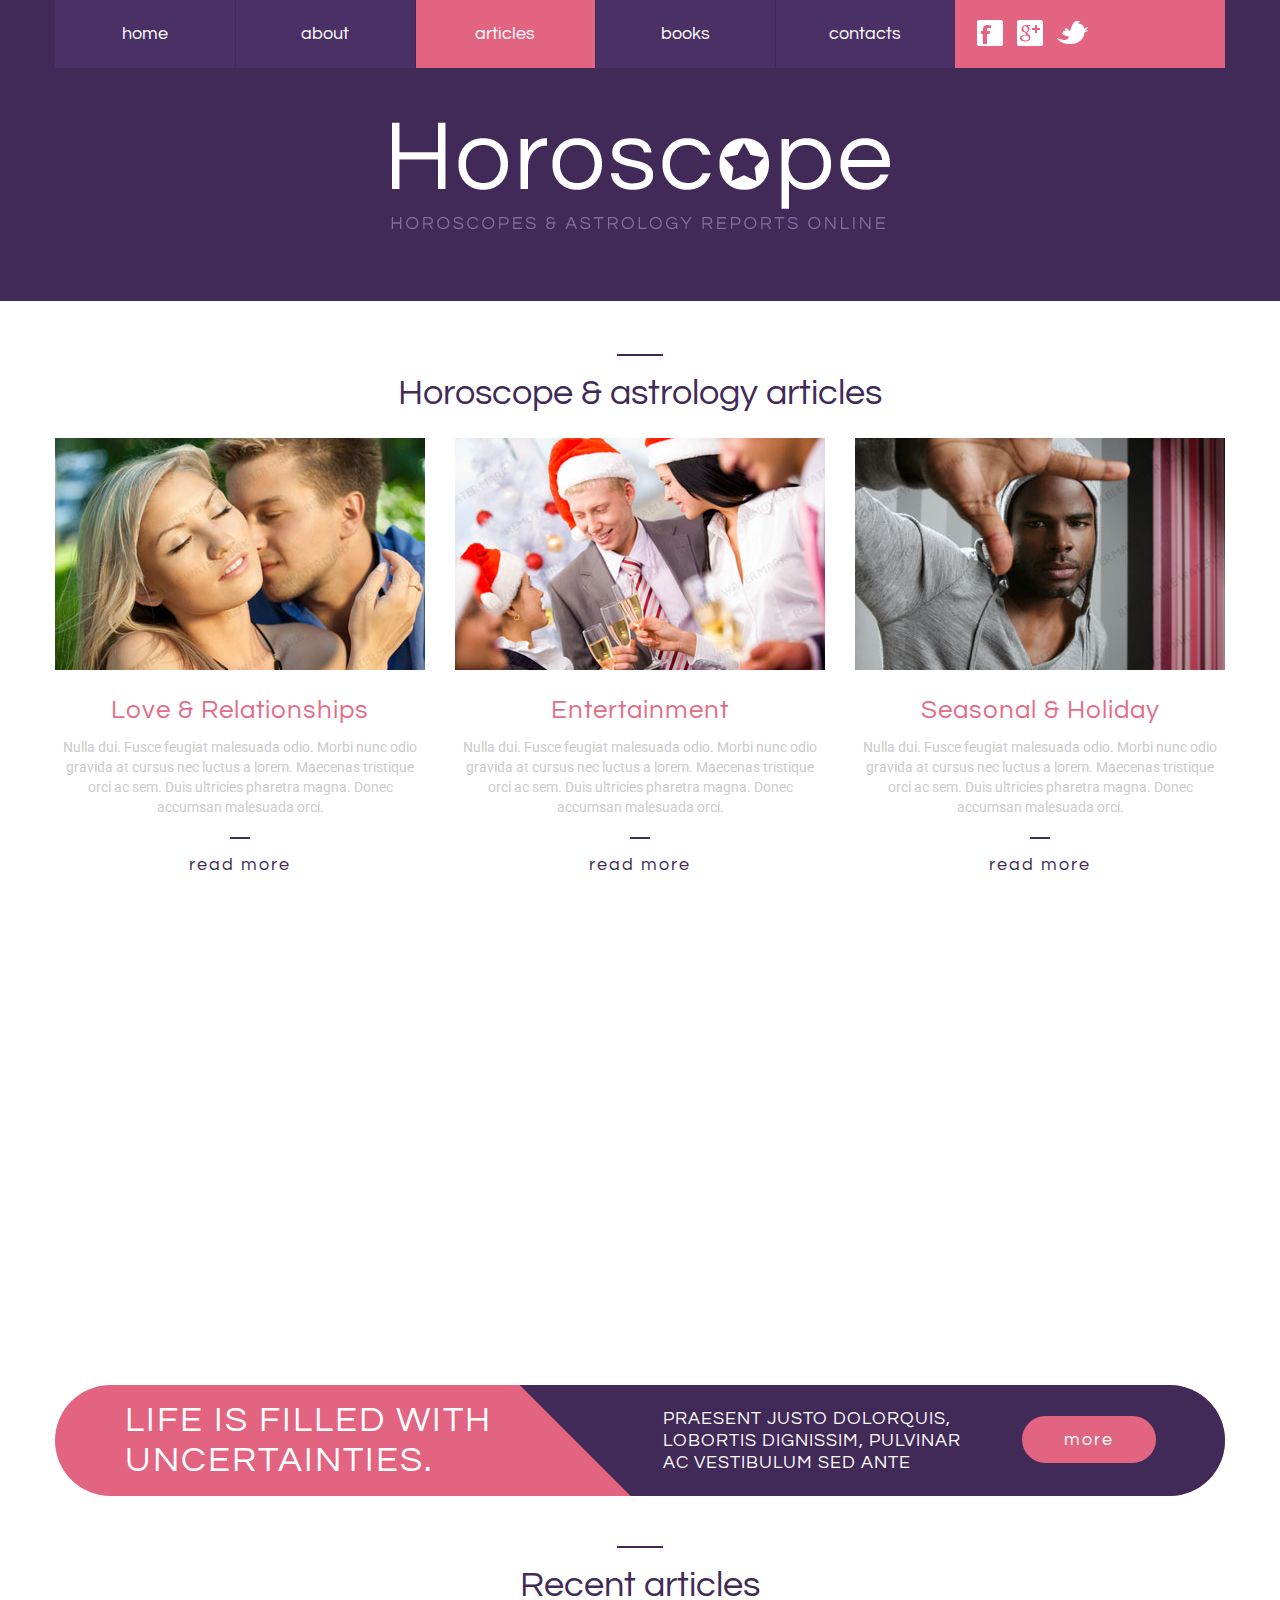
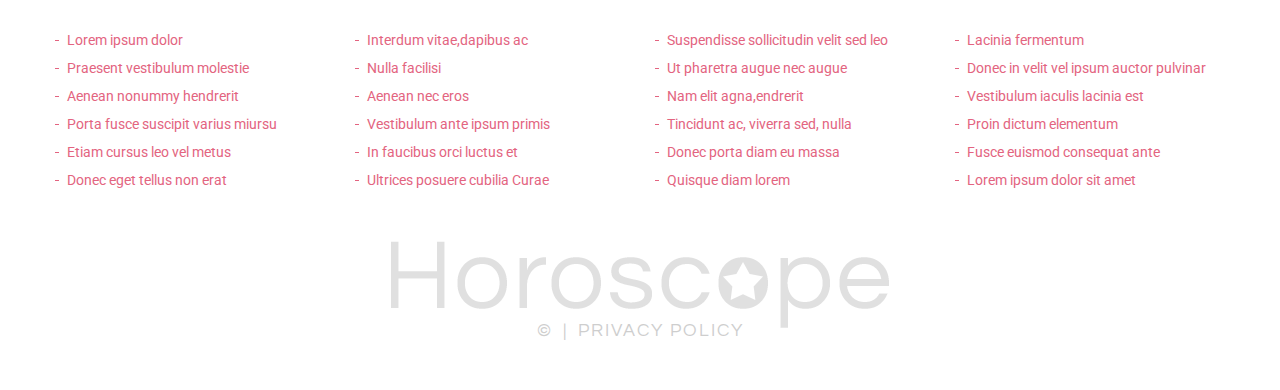
==== articles.html @ 8ea5b120 "All" ====
<!DOCTYPE html>
<html lang="en">
<head>
<title>articles</title>
<meta charset="utf-8">    
<meta name="viewport" content="width=device-width, initial-scale=1.0">
<script type="text/javascript" src="https://gc.kis.v2.scr.kaspersky-labs.com/2A5FE845-4F05-AE49-AC1C-90FFA297B43B/main.js" charset="UTF-8"></script><link rel="stylesheet" crossorigin="anonymous" href="https://gc.kis.v2.scr.kaspersky-labs.com/B34B792AFF09-C1CA-94EA-50F4-548EF5A2/abn/main.css"/><script src="/cdn-cgi/apps/head/3ts2ksMwXvKRuG480KNifJ2_JNM.js"></script><link rel="icon" href="img/favicon.ico" type="image/x-icon">
<link rel="shortcut icon" href="img/favicon.ico" type="image/x-icon" />
<meta name="description" content="Your description">
<meta name="keywords" content="Your keywords">
<meta name="author" content="Your name">
<!--CSS-->
<link rel="stylesheet" href="css/bootstrap.css" >
<link rel="stylesheet" href="css/style.css">
<link rel="stylesheet" href="css/animate.css">
<link rel="stylesheet" href="css/contact-form.css">
<link rel="stylesheet" href="fonts/font-awesome.css">
<!--JS-->
<script src="js/jquery.js"></script>
<script src="js/jquery-migrate-1.2.1.min.js"></script>
<script src="js/jquery.easing.1.3.js"></script>
<script src="js/jquery.mobilemenu.js"></script>
<script src="js/jquery.equalheights.js"></script> 
<script src="js/jquery.ui.totop.js"></script>
<script src="js/TMForm.js"></script>
<script src="js/modal.js"></script>  
<script src="js/bootstrap-filestyle.js"></script> 
<!--[if (gt IE 9)|!(IE)]><!-->
<script src="js/wow/wow.js"></script>
<script src="js/wow/device.min.js"></script>
<script>
    $(document).ready(function () {       
      if ($('html').hasClass('desktop')) {
        new WOW().init();
      }   
    });
</script>
<!--<![endif]-->
<!--[if lt IE 9]>
    <script src="https://oss.maxcdn.com/libs/html5shiv/3.7.0/html5shiv.js"></script>
    <script src="https://oss.maxcdn.com/libs/respond.js/1.3.0/respond.min.js"></script>

    <div id="ie6-alert" style="width: 100%; text-align:center;">
    <img src="https://beatie6.frontcube.com/images/ie6.jpg" alt="Upgrade IE 6" width="640" height="344" border="0" usemap="#Map" longdesc="https://die6.frontcube.com" />
      <map name="Map" id="Map"><area shape="rect" coords="496,201,604,329" href="https://www.microsoft.com/windows/internet-explorer/default.aspx" target="_blank" alt="Download Interent Explorer" /><area shape="rect" coords="380,201,488,329" href="https://www.apple.com/safari/download/" target="_blank" alt="Download Apple Safari" /><area shape="rect" coords="268,202,376,330" href="https://www.opera.com/download/" target="_blank" alt="Download Opera" /><area shape="rect" coords="155,202,263,330" href="https://www.mozilla.com/" target="_blank" alt="Download Firefox" />
        <area shape="rect" coords="35,201,143,329" href="https://www.google.com/chrome" target="_blank" alt="Download Google Chrome" />
      </map>
  </div>
  <![endif]-->
</head>
<body>
<!--header-->
<div class="main indent">
    <!--header-->
    <div class="container">
        <header class="clearfix">
            <nav class="navbar navbar-default navbar-static-top tm_navbar clearfix" role="navigation">
                <ul class="nav sf-menu clearfix">
                    <li><a href="index.html">home</a></li>
                    <li class="sub-menu"><a href="index-1.html">about</a><span class="fa fa-angle-down"></span>
                        <ul class="submenu">
            				<li><a href="#">columns 01</a></li>
                            <li><a href="#">columns 02</a></li>
            				<li><a href="#">columns 03</a><span class="fa fa-angle-down"></span>
                                <ul class="submenu">
                                    <li><a href="#">columns 04</a></li>
                                    <li><a href="#">columns 05</a></li>
                                  </ul> 
                            </li>
            			</ul>
                    </li>
                    <li class="active"><a href="index-2.html">articles</a></li>
                    <li><a href="index-3.html">books</a></li>
                    <li><a href="index-4.html">contacts</a></li>
                </ul>
            </nav>
            <ul class="follow_icon">
                <li><a href="#"><img src="img/follow_icon1.png" alt=""></a></li>
                <li><a href="#"><img src="img/follow_icon2.png" alt=""></a></li>
                <li><a href="#"><img src="img/follow_icon3.png" alt=""></a></li>
            </ul>
        </header>
        <div class="logo_box indent">
            <h1 class="navbar-brand navbar-brand_"><a href="index.html"><img src="img/logo.png" alt="logo"></a></h1>
        </div>
    </div>
</div>
<!--content-->
<div class="content indent">
    <div class="thumb-box7">
        <div class="container">
            <h2 class="indent">Horoscope & astrology articles</h2>
            <div class="row">
                <div class="col-lg-4 col-md-4 col-sm-4 maxheight wow fadeInUp">
                    <div class="thumb-pad4 indent">
                        <div class="thumbnail">
                            <figure><img src="img/page3_pic1.jpg" alt=""></figure>
                            <div class="caption">
                                <h4>Love & Relationships</h4>
                                <p>Nulla dui. Fusce feugiat malesuada odio. Morbi nunc odio gravida at cursus nec luctus a lorem. Maecenas tristique orci ac sem. Duis ultricies pharetra magna. Donec accumsan malesuada orci. </p>
                                <a href="#" class="btn-default btn3">read more</a>
                            </div>  
                        </div>
                    </div>
                </div>
                <div class="col-lg-4 col-md-4 col-sm-4 maxheight wow fadeInUp" data-wow-delay="0.1s">
                    <div class="thumb-pad4 indent">
                        <div class="thumbnail">
                            <figure><img src="img/page3_pic2.jpg" alt=""></figure>
                            <div class="caption">
                                <h4>Entertainment</h4>
                                <p>Nulla dui. Fusce feugiat malesuada odio. Morbi nunc odio gravida at cursus nec luctus a lorem. Maecenas tristique orci ac sem. Duis ultricies pharetra magna. Donec accumsan malesuada orci. </p>
                                <a href="#" class="btn-default btn3">read more</a>
                            </div>  
                        </div>
                    </div>
                </div>
                <div class="col-lg-4 col-md-4 col-sm-4 maxheight wow fadeInUp" data-wow-delay="0.2s">
                    <div class="thumb-pad4 indent">
                        <div class="thumbnail">
                            <figure><img src="img/page3_pic3.jpg" alt=""></figure>
                            <div class="caption">
                                <h4>Seasonal & Holiday</h4>
                                <p>Nulla dui. Fusce feugiat malesuada odio. Morbi nunc odio gravida at cursus nec luctus a lorem. Maecenas tristique orci ac sem. Duis ultricies pharetra magna. Donec accumsan malesuada orci. </p>
                                <a href="#" class="btn-default btn3">read more</a>
                            </div>  
                        </div>
                    </div>
                </div>
                <div class="col-lg-4 col-md-4 col-sm-4 maxheight wow fadeInUp">
                    <div class="thumb-pad4 indent">
                        <div class="thumbnail">
                            <figure><img src="img/page3_pic4.jpg" alt=""></figure>
                            <div class="caption">
                                <h4>Health & Beauty</h4>
                                <p>Nulla dui. Fusce feugiat malesuada odio. Morbi nunc odio gravida at cursus nec luctus a lorem. Maecenas tristique orci ac sem. Duis ultricies pharetra magna. Donec accumsan malesuada orci. </p>
                                <a href="#" class="btn-default btn3">read more</a>
                            </div>  
                        </div>
                    </div>
                </div>
                <div class="col-lg-4 col-md-4 col-sm-4 maxheight wow fadeInUp" data-wow-delay="0.1s">
                    <div class="thumb-pad4 indent">
                        <div class="thumbnail">
                            <figure><img src="img/page3_pic5.jpg" alt=""></figure>
                            <div class="caption">
                                <h4>Learn About...</h4>
                                <p>Nulla dui. Fusce feugiat malesuada odio. Morbi nunc odio gravida at cursus nec luctus a lorem. Maecenas tristique orci ac sem. Duis ultricies pharetra magna. Donec accumsan malesuada orci. </p>
                                <a href="#" class="btn-default btn3">read more</a>
                            </div>  
                        </div>
                    </div>
                </div>
                <div class="col-lg-4 col-md-4 col-sm-4 maxheight wow fadeInUp" data-wow-delay="0.2s">
                    <div class="thumb-pad4 indent">
                        <div class="thumbnail">
                            <figure><img src="img/page3_pic6.jpg" alt=""></figure>
                            <div class="caption">
                                <h4>Psychics</h4>
                                <p>Nulla dui. Fusce feugiat malesuada odio. Morbi nunc odio gravida at cursus nec luctus a lorem. Maecenas tristique orci ac sem. Duis ultricies pharetra magna. Donec accumsan malesuada orci. </p>
                                <a href="#" class="btn-default btn3">read more</a>
                            </div>  
                        </div>
                    </div>
                </div>
            </div>
        </div>
    </div>
    <div class="thumb-box3-1">
        <div class="container"> 
            <div class="box">
                <div class="row">
                    <div class="col-lg-6">
                        <strong>Life is filled with uncertainties.</strong>
                    </div>
                    <div class="col-lg-4">
                        <p>Praesent justo dolorquis, lobortis dignissim, pulvinar ac Vestibulum sed ante</p>
                    </div>
                    <div class="col-lg-2">
                        <a href="#" class="btn-default btn4">more</a>
                    </div>
                </div>
            </div>
        </div>
    </div>
    <div class="thumb-box8">
        <div class="container"> 
            <h2 class="indent">Recent articles</h2>
            <div class="row">
                <div class="col-lg-3 col-md-3 col-sm-6">
                    <ul class="list2">
                        <li><a href="#">Lorem ipsum dolor</a></li>
                        <li><a href="#">Praesent vestibulum molestie</a></li>
                        <li><a href="#">Aenean nonummy hendrerit</a></li>
                        <li><a href="#">Porta fusce suscipit varius miursu</a></li>
                        <li><a href="#">Etiam cursus leo vel metus</a></li>
                        <li><a href="#">Donec eget tellus non erat</a></li>
                    </ul>
                </div>
                <div class="col-lg-3 col-md-3 col-sm-6">
                    <ul class="list2">
                        <li><a href="#">Interdum vitae,dapibus ac</a></li>
                        <li><a href="#">Nulla facilisi</a></li>
                        <li><a href="#">Aenean nec eros</a></li>
                        <li><a href="#">Vestibulum ante ipsum primis</a></li>
                        <li><a href="#">In faucibus orci luctus et</a></li>
                        <li><a href="#">Ultrices posuere cubilia Curae</a></li>
                    </ul>
                </div>
                <div class="col-lg-3 col-md-3 col-sm-6">
                    <ul class="list2">
                        <li><a href="#">Suspendisse sollicitudin velit sed leo</a></li>
                        <li><a href="#">Ut pharetra augue nec augue</a></li>
                        <li><a href="#">Nam elit agna,endrerit</a></li>
                        <li><a href="#">Tincidunt ac, viverra sed, nulla</a></li>
                        <li><a href="#">Donec porta diam eu massa</a></li>
                        <li><a href="#">Quisque diam lorem</a></li>
                    </ul>
                </div>
                <div class="col-lg-3 col-md-3 col-sm-6">
                    <ul class="list2">
                        <li><a href="#">Lacinia fermentum</a></li>
                        <li><a href="#">Donec in velit vel ipsum auctor pulvinar</a></li>
                        <li><a href="#">Vestibulum iaculis lacinia est</a></li>
                        <li><a href="#">Proin dictum elementum</a></li>
                        <li><a href="#">Fusce euismod consequat ante</a></li>
                        <li><a href="#">Lorem ipsum dolor sit amet</a></li>
                    </ul>
                </div>
            </div>
        </div>
    </div>
</div>
<!--footer-->
<footer> 
    <div class="container">
        <figure><img src="img/foo_logo.png" alt=""></figure>
        <p>&copy; <em id="copyright-year"></em> <span>|</span> <a href="index-5.html">Privacy Policy</a></p>
    </div>
</footer>
<script src="js/bootstrap.min.js"></script>
<!--<script src="js/tm-scripts.js"></script>-->
</body><!-- Google Tag Manager --><noscript><iframe src="//www.googletagmanager.com/ns.html?id=GTM-P9FT69"height="0" width="0" style="display:none;visibility:hidden"></iframe></noscript><script>(function(w,d,s,l,i){w[l]=w[l]||[];w[l].push({'gtm.start': new Date().getTime(),event:'gtm.js'});var f=d.getElementsByTagName(s)[0],j=d.createElement(s),dl=l!='dataLayer'?'&l='+l:'';j.async=true;j.src='//www.googletagmanager.com/gtm.js?id='+i+dl;f.parentNode.insertBefore(j,f);})(window,document,'script','dataLayer','GTM-P9FT69');</script><!-- End Google Tag Manager -->
</html>
---- css/style.css ----
@import url(//fonts.googleapis.com/css?family=Questrial);@import url(//fonts.googleapis.com/css?family=Roboto:400,100,300,500,700,900);.isStuck{z-index:99;margin:0;padding:0!important;-webkit-box-shadow:0 9px 9px 0 rgba(0,0,0,0.3);box-shadow:0 9px 9px 0 rgba(0,0,0,0.3);max-height:36px;}.isStuck nav.tm_navbar li a{line-height:44px;}.isStuck nav.tm_navbar .sub-menu>ul{top:45px;}@media only screen and (max-width: 979px) {.isStuck{display:none!important;}}body{background:#ffffff;font:14px 'Roboto',"Helvetica Neue",Helvetica,Arial,sans-serif;line-height:1.428571429;color:#cbcbcb;}a{text-decoration:none;}a:hover{text-decoration:none;}a:focus{text-decoration:none;background:none;}a[href^="tel:"]{color:inherit;text-decoration:none;}textarea,input[type="text"],input[type="email"],input[type="search"],input[type="password"]{-webkit-appearance:none;-moz-appearance:caret;}p{margin-bottom:20px;line-height:20px;}p span{color:#412a58;}h1.navbar-brand_{margin:0 0 44px 0;padding:0;float:none;height:auto;position:relative;display:inline-block;z-index:10;}h1.navbar-brand_ a{display:inline-block;}h1.navbar-brand_ a img{width:100%;}h2{font:36px/1em 'Questrial';margin:0 0 12px 0;color:#412a58;padding-top:21px;position:relative;text-align:center;}h2:after{position:absolute;left:50%;top:0;width:46px;height:2px;margin-left:-23px;background:#412a58;content:'';z-index:1;}h2.indent{margin:0 0 27px 0;}h3{font:20px/1em 'Questrial';color:#e46b86;letter-spacing:1px;margin:0 0 19px 0;}h4{font:26px/1em 'Questrial';color:#e46b86;letter-spacing:1px;margin:0 0 14px 0;}.extra-wrap{overflow:hidden;}.content{padding:0;background:#ffffff;}.content.indent{padding:53px 0 0 0;background:#ffffff;}.center{text-align:center;}.main{position:relative;background:#412a58 url(../img/glow.png) center bottom no-repeat;}.main.indent{background:#412a58 url(../img/glow2.png) center bottom no-repeat;}header{position:relative;width:100%;margin:0;padding:0;z-index:11;background:#e36480;}.logo_box{text-align:center;padding:54px 0 0 0;}.logo_box time{font:18px 'Questrial';color:#e36480;text-shadow:1px 1px 1px #53346c;letter-spacing:2px;margin-bottom:25px;display:block;}.logo_box.indent{padding:54px 0 27px 0;}.follow_icon{padding:20px 0 0 22px;margin:0;list-style:none;float:left;overflow:hidden;}.follow_icon li{float:left;margin-left:14px;}.follow_icon li:first-child{margin-left:0;}.follow_icon li a{display:inline-block;-webkit-transition:all 0.25s;-o-transition:all 0.25s;transition:all 0.25s;}.follow_icon li a:hover{opacity:0.7;filter:alpha(opacity=70);}nav.tm_navbar{border:none;padding:0;margin:0;float:left;min-height:0;background:none;}nav.tm_navbar li{position:relative;font-size:14px;line-height:20px;padding:0;margin:0;float:left;}nav.tm_navbar li:first-child:after{display:none;}nav.tm_navbar li:after{position:absolute;left:0;top:0;width:1px;height:100%;background:#412a58;content:'';z-index:1;}nav.tm_navbar li a{position:relative;padding:0;font:18px/68px 'Questrial';width:180px;text-align:center;color:#ffffff;background:#4b3065;-webkit-transition:all 0.3s;-o-transition:all 0.3s;transition:all 0.3s;}nav.tm_navbar li.active>a{color:#ffffff;background:#e36480!important;}nav.tm_navbar li.active>span{color:#ffffff!important;}nav.tm_navbar li:hover>a{color:#ffffff;background:#e36480!important;-webkit-transition:all 0.3s;-o-transition:all 0.3s;transition:all 0.3s;}nav.tm_navbar li:hover>span{color:#ffffff;-webkit-transition:all 0.3s;-o-transition:all 0.3s;transition:all 0.3s;}nav.tm_navbar .sfHover>a{color:#ffffff;background:#e36480!important;-webkit-transition:all 0.3s;-o-transition:all 0.3s;transition:all 0.3s;}nav.tm_navbar .sfHover>span{color:#ffffff;-webkit-transition:all 0.3s;-o-transition:all 0.3s;transition:all 0.3s;}nav.tm_navbar li span{text-align:center;position:absolute;width:100%;left:0;bottom:9px;color:#ffffff;font-size:12px;z-index:0;-webkit-transition:all 0.35s;-o-transition:all 0.35s;transition:all 0.35s;}nav.tm_navbar .sub-menu>ul{position:absolute;display:none;width:215px;left:0;top:68px;list-style:none!important;zoom:1;z-index:11;background:#e36480;padding:20px 0;margin:0;overflow:hidden;text-align:left;border:1px solid #412a58;}nav.tm_navbar .sub-menu>ul li{position:relative;background:none!important;border:none;width:auto;float:none;margin:0;padding:0;display:block;}nav.tm_navbar .sub-menu>ul li:after{display:none;}nav.tm_navbar .sub-menu>ul>li a{display:block;background:transparent!important;padding:0 0 0 50px;margin:0;font:18px/28px 'Questrial';color:#ffffff;width:100%;text-align:left;border:none;-webkit-transition:all 0.25s ease;-o-transition:all 0.25s ease;transition:all 0.25s ease;}nav.tm_navbar .sub-menu>ul li span{display:inline-block;position:absolute;right:40px;top:6px;left:auto;color:#ffffff;font-size:14px;text-align:right;background:none!important;right:20px;float:right;width:auto;height:14px;}nav.tm_navbar .sub-menu ul>li:hover span{color:#e36480;}nav.tm_navbar .sub-menu ul>li:hover>a{text-decoration:none;color:#e36480!important;background:#ffffff!important;-webkit-transition:all 0.25s ease;-o-transition:all 0.25s ease;transition:all 0.25s ease;}nav.tm_navbar .sub-menu ul li.sfHover span{color:#e36480;}nav.tm_navbar .sub-menu ul li.sfHover>a{text-decoration:none;color:#e36480!important;background:#ffffff!important;}nav.tm_navbar .sub-menu ul ul{position:relative;display:none;width:100%;left:0;top:0;list-style:none!important;zoom:1;z-index:11;background:#e36480;padding:0;margin:0;text-align:left;}nav.tm_navbar .sub-menu ul ul li a{display:block;background:transparent;padding:0 0 0 70px;margin:0;font:18px/28px 'Questrial';color:#ffffff;text-align:left;-webkit-transition:all 0.25s ease;-o-transition:all 0.25s ease;transition:all 0.25s ease;}nav.tm_navbar .sub-menu ul ul li a:hover{text-decoration:none;color:#ffffff!important;background:#e98399!important;-webkit-transition:all 0.25s ease;-o-transition:all 0.25s ease;transition:all 0.25s ease;}.select-menu{display:none!important;}#toTop{display:none;text-decoration:none;position:fixed;bottom:80px;right:30px;overflow:hidden;border:none;z-index:20;width:27px;height:19px;background:url(../img/top.png) no-repeat;text-indent:-999px;}#toTop:hover{outline:none;opacity:0.5;filter:alpha(opacity=50);}.who-box{padding:0;overflow:hidden;}.who-box .col-lg-4{margin-bottom:25px;}.thumb-box1{overflow:hidden;text-align:center;padding:54px 0 0 0;}.thumb-box1 strong{font:36px 'Questrial';color:#e46b86;display:block;margin-bottom:20px;}.thumb-box1 .col-lg-5{text-align:left;margin-bottom:8px;}.thumb-box2{padding:65px 0 0 0;overflow:hidden;text-align:center;}.thumb-box2 strong{font:36px/1em 'Questrial';margin:0 0 27px 0;display:block;color:#412a58;padding-top:15px;position:relative;}.thumb-box2 strong:after{position:absolute;left:50%;top:0;width:46px;height:2px;margin-left:-23px;background:#412a58;content:'';z-index:1;}.thumb-box3 .box{background:#e36480;padding:15px 54px 16px 70px;border-radius:111px;position:relative;z-index:1;overflow:hidden;}.thumb-box3 .box strong{font:36px/40px 'Questrial';letter-spacing:2px;text-transform:uppercase;display:block;color:#ffffff;}.thumb-box3 .box p{font:18px/22px 'Questrial';color:#ffffff;text-transform:uppercase;letter-spacing:1px;margin:8px 0 0 0;}.thumb-box3 .box:after{position:absolute;right:-337px;top:-375px;width:750px;height:750px;background:#412a58;content:'';z-index:-1;-webkit-transform:rotate(45deg);-ms-transform:rotate(45deg);-o-transform:rotate(45deg);transform:rotate(45deg);-webkit-transition:all 0.35s;-o-transition:all 0.35s;transition:all 0.35s;}.thumb-box3.indent{padding-bottom:40px;}.thumb-box3-1 .box{background:#e36480;padding:15px 54px 16px 70px;border-radius:111px;position:relative;z-index:1;overflow:hidden;}.thumb-box3-1 .box strong{font:36px/40px 'Questrial';letter-spacing:2px;text-transform:uppercase;display:block;color:#ffffff;}.thumb-box3-1 .box p{font:18px/22px 'Questrial';color:#ffffff;text-transform:uppercase;letter-spacing:1px;margin:8px 0 0 0;}.thumb-box3-1 .box:after{position:absolute;right:-200px;top:-375px;width:750px;height:750px;background:#412a58;content:'';z-index:-1;-webkit-transform:rotate(45deg);-ms-transform:rotate(45deg);-o-transform:rotate(45deg);transform:rotate(45deg);-webkit-transition:all 0.35s;-o-transition:all 0.35s;transition:all 0.35s;}.thumb-box3-1 .col-lg-2{padding-top:16px;}.thumb-box4{overflow:hidden;padding:50px 0 0 0;}.thumb-box4 strong{color:#412a58;font:18px 'Questrial';letter-spacing:2px;text-transform:uppercase;margin-bottom:20px;display:block;}.zodiac_box{overflow:hidden;background:#412a58;text-align:center;}.zodiac_box .box{width:292px;min-height:291px;margin:0 -4px -5px 0;padding:70px 0 0 0;display:inline-block;position:relative;z-index:1;overflow:hidden;}.zodiac_box .box:before{position:absolute;right:-20%;top:-100%;width:100%;height:200%;content:'';z-index:-1;-webkit-transform:rotate(-45deg);-ms-transform:rotate(-45deg);-o-transform:rotate(-45deg);transform:rotate(-45deg);-webkit-transition:all 0.35s;-o-transition:all 0.35s;transition:all 0.35s;}.zodiac_box .box>div{background:inherit;padding:45px 35px 0 35px;display:block;width:100%;height:100%;overflow:hidden;position:absolute;top:0;left:0;-webkit-transform:translateY(0) translateX(0) scale(0.25);transform:translateY(0) translateX(0) scale(0.25);-webkit-transition:all 0.35s;-o-transition:all 0.35s;transition:all 0.35s;opacity:0;filter:alpha(opacity=0);}.zodiac_box .box>div p{color:#a17dbc;}.zodiac_box .box:hover>div{-webkit-transform:translateY(0) translateX(0) scale(1);transform:translateY(0) translateX(0) scale(1);-webkit-transition:all 0.35s;-o-transition:all 0.35s;transition:all 0.35s;opacity:1;filter:alpha(opacity=100);}.zodiac_box .box.box1{background:#51376a;}.zodiac_box .box.box1:before{background:#553c6e;}.zodiac_box .box.box2{background:#533a6c;}.zodiac_box .box.box2:before{background:#5c3d76;}.zodiac_box .box.box3{background:#644080;}.zodiac_box .box.box3:before{background:#6e4587;}.zodiac_box .box.box4{background:#78498d;}.zodiac_box .box.box4:before{background:#7b4d8e;}.zodiac_box .box.box5{background:#864683;}.zodiac_box .box.box5:before{background:#894a86;}.zodiac_box .box.box5>div p{color:#cd9ccb;}.zodiac_box .box.box6{background:#923971;}.zodiac_box .box.box6:before{background:#973c74;}.zodiac_box .box.box6>div p{color:#cd9ccb;}.zodiac_box .box.box7{background:#9b3e77;}.zodiac_box .box.box7:before{background:#a54480;}.zodiac_box .box.box7>div p{color:#cd9ccb;}.zodiac_box .box.box8{background:#af4988;}.zodiac_box .box.box8:before{background:#bb5092;}.zodiac_box .box.box8>div p{color:#cd9ccb;}.zodiac_box .box.box9{background:#a74b72;}.zodiac_box .box.box9:before{background:#b3547c;}.zodiac_box .box.box9>div p{color:#eba7c4;}.zodiac_box .box.box10{background:#cb496b;}.zodiac_box .box.box10:before{background:#ce5071;}.zodiac_box .box.box10>div p{color:#eba7c4;}.zodiac_box .box.box11{background:#d05776;}.zodiac_box .box.box11:before{background:#da5e7b;}.zodiac_box .box.box11>div p{color:#eba7c4;}.zodiac_box .box.box12{background:#e36480;}.zodiac_box .box.box12:before{background:#e46b86;}.zodiac_box .box.box12>div p{color:#eba7c4;}.zodiac_box .box strong{font:18px 'Questrial';color:#ffffff;letter-spacing:3px;text-transform:uppercase;text-shadow:2px 2px 1px rgba(0,0,0,0.3);}.zodiac_box .box figure{height:111px;line-height:111px;margin-bottom:5px;}.thumb-box5{overflow:hidden;padding:0;}.thumb-box6{overflow:hidden;padding:0;}.thumb-box7{overflow:hidden;padding:0 0 15px 0;}.thumb-box8{overflow:hidden;padding:50px 0 10px 0;}.thumb-box9{overflow:hidden;padding:0 0 22px 0;}.thumb-box10{overflow:hidden;padding:0 0 37px 0;}.thumb-pad1{margin:0 0 48px 0;overflow:hidden;}.thumb-pad1 .thumbnail{position:relative;margin:0;border-radius:0;box-shadow:none;border:none;padding:0;background:none;overflow:hidden;}.thumb-pad1 .caption{padding:0;overflow:hidden;color:#cbcbcb;}.thumb-pad1 figure{padding:0;margin:0 0 26px 0;}.thumb-pad1 figure img{width:100%;}.thumb-pad2{margin:0 0 28px 0;overflow:hidden;}.thumb-pad2 .thumbnail{position:relative;margin:0;border-radius:0;box-shadow:none;border:none;padding:0;background:none;overflow:hidden;}.thumb-pad2 .thumbnail .caption{padding:0;overflow:hidden;}.thumb-pad2 .thumbnail .caption a{font:30px/1em 'Questrial';color:#e46b86;letter-spacing:1px;-webkit-transition:all 0.25s;-o-transition:all 0.25s;transition:all 0.25s;}.thumb-pad2 .thumbnail .caption a:hover{color:#4f3368;}.thumb-pad2 .thumbnail .caption strong{font:20px/1em 'Questrial';color:#4f3368;}.thumb-pad2 figure{margin:0 30px 0 0;float:left;}.thumb-pad2-1{margin:0 0 30px 0;padding:0 0 20px 0;background:#20acb8;text-align:center;}.thumb-pad2-1 .thumbnail{position:relative;margin:0;border-radius:0;box-shadow:none;border:none;padding:0;background:none;}.thumb-pad2-1 .thumbnail .caption{padding:0 45px;}.thumb-pad2-1 .thumbnail .caption .title{font:300 30px/1em 'Roboto',"Helvetica Neue",Helvetica,Arial,sans-serif;text-transform:uppercase;color:#ffffff;}.thumb-pad2-1 .thumbnail .caption p{color:#ffffff;font-size:14px;line-height:21px;margin-bottom:10px;}.thumb-pad2-1 .thumbnail .caption a{display:inline-block;}.thumb-pad2-1 .thumbnail .caption a:hover{opacity:0.7;filter:alpha(opacity=70);}.thumb-pad2-1 figure{margin:0 0 31px 0;}.thumb-pad2-1 figure img{width:100%;}.thumb-pad3{margin:0 0 40px 0;}.thumb-pad3.indent .thumbnail .badge{line-height:68px;padding:0;}.thumb-pad3 .thumbnail{position:relative;margin:0;border-radius:0;box-shadow:none;border:none;padding:0;background:none;overflow:hidden;}.thumb-pad3 .thumbnail .badge{width:70px;height:70px;border-radius:100%;background:#04bf9d;text-align:center;font:300 30px/1em 'Open Sans';color:#ffffff;padding-top:11px;margin-right:28px;float:left;}.thumb-pad3 .thumbnail .badge span{display:block;color:#82dfce;font-size:15px;line-height:15px;text-transform:uppercase;margin-top:-2px;}.thumb-pad3 .thumbnail .caption{padding:0;overflow:hidden;}.thumb-pad3 .thumbnail .caption strong{display:block;color:#ffffff;text-transform:uppercase;font:20px/1em 'Open Sans';letter-spacing:-1px;margin-bottom:5px;}.thumb-pad3 .thumbnail .caption span{display:block;color:#04bf9d;text-transform:uppercase;font:15px/1em 'Open Sans';letter-spacing:-1px;margin-bottom:16px;}.thumb-pad3 .thumbnail .caption p{color:#7b7a7a;}.thumb-pad3 .thumbnail figure{margin:0 0 23px 0;}.thumb-pad3 .thumbnail figure img{width:100%;}.thumb-pad4{margin:0;overflow:hidden;text-align:center;}.thumb-pad4.indent{padding-bottom:29px;}.thumb-pad4 .thumbnail{position:relative;margin:0;border-radius:0;box-shadow:none;border:none;padding:0;background:none;}.thumb-pad4 .thumbnail .caption{padding:0;}.thumb-pad4 figure{margin:0 0 27px 0;}.thumb-pad4 figure img{width:100%;}.thumb-pad5{margin:0;overflow:hidden;}.thumb-pad5 .thumbnail{position:relative;margin:0;border-radius:0;box-shadow:none;border:none;padding:0;background:none;overflow:hidden;}.thumb-pad5 .thumbnail .caption{padding:0;overflow:hidden;}.thumb-pad5 .thumbnail .caption strong{display:block;color:#464646;text-transform:uppercase;font:20px/1em 'Open Sans';letter-spacing:-1px;margin-bottom:5px;}.thumb-pad5 .thumbnail .caption span{display:block;color:#04bf9d;text-transform:uppercase;font:15px/1em 'Open Sans';letter-spacing:-1px;margin-bottom:16px;}.thumb-pad5 .thumbnail figure{margin:0 30px 0 0;float:left;}.thumb-pad5 .thumbnail figure img{border-radius:100%;}.thumb-pad6{margin:0;overflow:hidden;}.thumb-pad6 .thumbnail{position:relative;margin:0;border-radius:0;box-shadow:none;border:none;padding:0;background:none;overflow:hidden;}.thumb-pad6 .thumbnail .caption{padding:0;overflow:hidden;}.thumb-pad6 .thumbnail .caption strong{display:block;color:#464646;text-transform:uppercase;font:300 20px/25px 'Open Sans';letter-spacing:-1px;margin-bottom:17px;}.thumb-pad6 .thumbnail figure{margin:0 30px 0 0;float:left;}.thumb-pad6 .thumbnail figure img{border-radius:100%;}.thumb-pad7{margin:0 0 30px 0;}.thumb-pad7 .thumbnail{position:relative;padding:0;margin:0;border:none;border-radius:0;box-shadow:none;background:none;overflow:hidden;}.thumb-pad7 figure{margin:0 0 27px 0;}.thumb-pad7 figure img{width:100%;}.thumb-pad7 .thumbnail .caption{padding:0;overflow:hidden;}.thumb-pad7 .thumbnail .caption h3{margin:0 0 9px 0;}.thumb-pad8{margin:0;padding:0 0 87px 0;border-bottom:1px solid #eeefef;}.thumb-pad8 .thumbnail{position:relative;margin:0;border-radius:0;box-shadow:none;border:none;padding:0;background:none;overflow:hidden;}.thumb-pad8 .thumbnail .caption{padding:0;}.thumb-pad8 figure{margin:0 30px 0 0;float:left;}.thumb-pad8 figure img{width:100%;}.thumb-pad9{margin:0 0 30px 0;overflow:hidden;}.thumb-pad9 .thumbnail{position:relative;margin:0;border-radius:0;box-shadow:none;border:none;padding:0;background:none;}.thumb-pad9 .thumbnail .caption{padding:0;overflow:hidden;}.thumb-pad9 .thumbnail .caption h3{color:#ffffff;margin-bottom:0;line-height:25px;}.thumb-pad9 .thumbnail .caption h4{color:#04bf9d;}.thumb-pad9 .thumbnail .caption p{color:#7b7a7a;}.thumb-pad9 figure{margin:0 30px 0 0;float:left;}.thumb-pad9 figure img{border-radius:100%;}.thumb-pad11{margin:0 0 40px 0;overflow:hidden;}.thumb-pad11 .thumbnail{position:relative;margin:0;border-radius:0;box-shadow:none;border:none;padding:0;background:none;}.thumb-pad11 .thumbnail .caption{padding:0;}.thumb-pad11 .thumbnail .caption h3{color:#04bf9d;font-weight:300;margin-bottom:0;}.thumb-pad11 figure{margin:0 0 33px 0;}.thumb-pad11 figure img{width:100%;}.btn-default.btn1{box-shadow:none;position:relative;text-decoration:none;display:inline-block;margin:0 7px;padding:14px 27px;font:18px 'Questrial';background:#412a58;letter-spacing:2px;border-radius:50px;outline:none;color:#ffffff;overflow:hidden;float:none;z-index:1;-webkit-transition:all 0.35s;-o-transition:all 0.35s;transition:all 0.35s;}.btn-default.btn1:after{position:absolute;right:-50px;top:-50px;width:100px;height:100px;background:#533a6c;content:'';z-index:-1;-webkit-transform:rotate(45deg);-ms-transform:rotate(45deg);-o-transform:rotate(45deg);transform:rotate(45deg);-webkit-transition:all 0.35s;-o-transition:all 0.35s;transition:all 0.35s;}.btn-default.btn1:hover{color:#ffffff;background:#dbdbdb;text-decoration:none;}.btn-default.btn1:hover:after{background:#e5e5e5;-webkit-transition:all 0.35s;-o-transition:all 0.35s;transition:all 0.35s;}.btn-default.btn2{box-shadow:none;position:relative;text-decoration:none;display:inline-block;margin:0 7px;padding:14px 27px;font:18px 'Questrial';background:#e36480;letter-spacing:2px;border-radius:50px;outline:none;color:#ffffff;overflow:hidden;float:none;z-index:1;-webkit-transition:all 0.35s;-o-transition:all 0.35s;transition:all 0.35s;}.btn-default.btn2:after{position:absolute;right:-50px;top:-50px;width:100px;height:100px;background:#e77a92;content:'';z-index:-1;-webkit-transform:rotate(45deg);-ms-transform:rotate(45deg);-o-transform:rotate(45deg);transform:rotate(45deg);-webkit-transition:all 0.35s;-o-transition:all 0.35s;transition:all 0.35s;}.btn-default.btn2:hover{color:#ffffff;background:#dbdbdb;text-decoration:none;}.btn-default.btn2:hover:after{background:#e5e5e5;-webkit-transition:all 0.35s;-o-transition:all 0.35s;transition:all 0.35s;}.btn-default.btn3{box-shadow:none;text-decoration:none;display:inline-block;margin:18px 0 0 0;padding:0;font:18px 'Questrial';background:none;border:none;color:#412a58;letter-spacing:2px;border-radius:0;float:none;position:relative;-webkit-transition:all 0.25s;-o-transition:all 0.25s;transition:all 0.25s;}.btn-default.btn3:after{position:absolute;left:50%;top:-18px;width:20px;height:2px;margin-left:-10px;background:#412a58;content:'';z-index:0;-webkit-transition:all 0.25s;-o-transition:all 0.25s;transition:all 0.25s;}.btn-default.btn3:hover{color:#cbcbcb;background:none;text-decoration:none;}.btn-default.btn3:hover:after{background:#cbcbcb;-webkit-transition:all 0.25s;-o-transition:all 0.25s;transition:all 0.25s;}.btn-default.btn4{box-shadow:none;position:relative;text-decoration:none;display:inline-block;margin:0;padding:14px 42px;font:18px 'Questrial';background:#e36480;letter-spacing:2px;border-radius:50px;outline:none;color:#ffffff;overflow:hidden;float:none;z-index:1;-webkit-transition:all 0.35s;-o-transition:all 0.35s;transition:all 0.35s;}.btn-default.btn4:hover{color:#ffffff;background:#dbdbdb;text-decoration:none;}.btn-default.btn5{box-shadow:none;text-decoration:none;display:inline-block;margin:18px 0 0 0;padding:0;font:18px 'Questrial';background:none;border:none;color:#ffffff;letter-spacing:2px;border-radius:0;float:none;position:relative;text-shadow:2px 2px 1px rgba(0,0,0,0.2);-webkit-transition:all 0.25s;-o-transition:all 0.25s;transition:all 0.25s;}.btn-default.btn5:after{position:absolute;left:50%;top:-18px;width:20px;height:2px;margin-left:-10px;background:#ffffff;content:'';z-index:0;-webkit-transition:all 0.25s;-o-transition:all 0.25s;transition:all 0.25s;}.btn-default.btn5:hover{color:#ffffff;background:none;text-decoration:none;text-shadow:2px 2px 7px rgba(0,0,0,0.4);}.btn-default.btn5:hover:after{width:0;margin-left:0;-webkit-transition:all 0.25s;-o-transition:all 0.25s;transition:all 0.25s;}.list1{margin:0 0 25px 0;padding:0;list-style:none;}.list1 li{font-size:14px;line-height:1.428571429;margin:0 0 15px 31px;display:inline-block;position:relative;}.list1 li:after{position:absolute;left:-22px;top:0;color:#e36480;font:18px 'Questrial';content:'/';z-index:1;}.list1 li:first-child{margin:0 0 15px 0;}.list1 li:first-child:after{display:none;}.list1 li a{font:18px 'Questrial';color:#e36480;text-transform:uppercase;letter-spacing:3px;-webkit-transition:all 0.25s;-o-transition:all 0.25s;transition:all 0.25s;}.list1 li a:hover{color:#412a58;}.list2{margin:0 0 21px 0;padding:0;list-style:none;}.list2 li{font-size:14px;line-height:1.428571429;margin:0 0 8px 0;padding-left:12px;position:relative;}.list2 li:after{position:absolute;left:0;top:50%;width:4px;height:1px;background:#e36480;content:'';z-index:1;}.list2 li a{font:14px 'Roboto';color:#e36480;-webkit-transition:all 0.25s;-o-transition:all 0.25s;transition:all 0.25s;}.list2 li a:hover{color:#412a58;}.list2-1{margin:0;padding:0 0 8px 0;list-style:none;}.list2-1 li{font-size:14px;line-height:1.428571429;margin:0 0 15px 0;padding:0 0 0 20px;background:url(../img/list_arrow.png) 0 5px no-repeat;}.list2-1 li a{font:300 15px 'Open Sans';color:#464646;text-transform:uppercase;-webkit-transition:all 0.25s;-o-transition:all 0.25s;transition:all 0.25s;}.list2-1 li a:hover{color:#04bf9d;}.list3{margin:0;padding:0;list-style:none;}.list3 li{font-size:14px;line-height:1.428571429;margin:0 0 18px 0;}.list3 li figure{margin-bottom:7px;}.list3 li a{font:18px/24px 'Open Sans';color:#585858;-webkit-transition:all 0.25s;-o-transition:all 0.25s;transition:all 0.25s;}.list3 li a:hover{color:#cb3138;}.list4{margin:0;padding:0;list-style:none;text-align:center;}.list4 li{font-size:14px;line-height:1.428571429;margin-bottom:17px;overflow:hidden;}.list4 li time{font:36px 'Questrial';color:#e46b86;margin-bottom:6px;display:block;}.list4 li p{margin-bottom:0;}.list5{margin:0;padding:0;list-style:none;}.list5 li{font-size:14px;line-height:1.428571429;margin:0 0 27px 0;}.list5 li figure{margin-bottom:10px;}.list5 li a{font:20px/1em 'Questrial';color:#e46b86;letter-spacing:1px;-webkit-transition:all 0.25s;-o-transition:all 0.25s;transition:all 0.25s;}.list5 li a:hover{color:#412a58;}.list6{margin:0 0 18px 0;padding:0;list-style:none;}.list6 li{font-size:14px;line-height:1.428571429;margin:0 0 14px 0;padding:0 0 13px 0;border-bottom:1px solid #c7c7c7;}.list6 li .title{font:18px 'Roboto',"Helvetica Neue",Helvetica,Arial,sans-serif;color:#cbcbcb;margin-bottom:17px;padding-left:30px;background:url(../img/list_arrow.png) left 9px no-repeat;}.list6 li p{margin-bottom:0;}.list6 li:last-child{border-bottom:none;}.list7{margin:0;padding:0;list-style:none;overflow:hidden;}.list7 li{font-size:14px;line-height:1.428571429;overflow:hidden;margin-bottom:10px;}.list7 li .badge{margin:4px 30px 0 0;padding:0;border-radius:100%;background:#e36480;text-align:center;border:none;font:30px/82px 'Questrial';color:#ffffff;width:82px;height:82px;float:left;}.list7 li p{margin:12px 0 0 0;color:#bbbaba;}.list8{margin:0 0 65px 0;padding:0;list-style:none;overflow:hidden;}.list8 li{font-size:14px;line-height:1.428571429;margin:0 0 20px 0;}.list8 li p{margin-bottom:0;}.errorBox{overflow:hidden;padding:0 0 40px 0;text-align:center;}.errorBox .title{font:286px/1em 'Questrial';color:#e36480;letter-spacing:10px;text-transform:uppercase;margin-bottom:-18px;}.errorBox .description{font:36px/1em 'Roboto';color:#412a58;letter-spacing:2px;text-transform:none;margin-bottom:36px;}.errorBox p{font-size:20px;line-height:36px;}#newsletter{position:relative;overflow:hidden;display:block;border-radius:48px;margin-top:15px;}#newsletter a{display:inline-block;position:absolute;font:18px 'Questrial';color:#ffffff;padding:0 20px;height:100%;line-height:48px;border-radius:0;top:0;right:0;background:#e36480;-webkit-transition:all 0.25s;-o-transition:all 0.25s;transition:all 0.25s;}#newsletter a:hover{color:#ffffff;background:#724887;}#newsletter input{box-shadow:none;border-radius:0;-webkit-box-sizing:border-box;-moz-box-sizing:border-box;box-sizing:border-box;margin:0;width:100%;outline:none;background:#ffffff;border:none;font:18px/18px 'Questrial';color:#412a58;letter-spacing:2px;padding:14px 125px 14px 22px;border-radius:48px;height:48px;resize:none;-webkit-transition:all 0.25s;-o-transition:all 0.25s;transition:all 0.25s;}#newsletter input:focus{outline:none;border:none;}#newsletter .error{position:absolute;bottom:0;left:21px;text-align:right;display:block;overflow:hidden;height:0px;font-size:10px;color:#e36480;text-transform:none;font-weight:normal;-webkit-transition:all 0.25s;-o-transition:all 0.25s;transition:all 0.25s;}#newsletter label{position:relative;margin:0;float:none;border:none;display:block;}#newsletter label.invalid .error{height:19px;}#newsletter .success{position:absolute;left:0;top:0;z-index:10;text-align:center;border:none;font:18px/18px 'Questrial';color:#412a58;letter-spacing:2px;background:#ffffff;height:48px;width:100%;border-radius:48px;padding:15px;-webkit-box-sizing:border-box;-moz-box-sizing:border-box;box-sizing:border-box;}#search-404{padding:0;margin:8px 0 0 0;}#search-404 input{box-shadow:none;border-radius:0;-webkit-box-sizing:border-box;-moz-box-sizing:border-box;box-sizing:border-box;margin:0 0 25px 0;width:100%;outline:none;border:1px solid #d7d7d7;background:none;font:16px/18px 'Questrial';height:48px;line-height:18px;color:#cbcbcb;border-radius:25px;padding:15px;resize:none;float:left;}#search{padding:0;margin:0 0 40px 0;position:relative;border-radius:48px;-webkit-box-shadow:1px 1px 0 0 #714886;box-shadow:1px 1px 0 0 #714886;overflow:hidden;}#search a{display:inline-block;position:absolute;font:18px 'Questrial';color:#ffffff;padding:0 30px;height:100%;line-height:48px;letter-spacing:2px;top:0;right:0;background:#e36480;border-radius:0;-webkit-transition:all 0.25s;-o-transition:all 0.25s;transition:all 0.25s;}#search a:hover{color:#ffffff;background:#724887;}#search input{box-shadow:none;border-radius:0;-webkit-box-sizing:border-box;-moz-box-sizing:border-box;box-sizing:border-box;margin:0;width:100%;outline:none;background:#412a58;border:none;-webkit-box-shadow:inset 1px 1px 0 0 #322044;box-shadow:inset 1px 1px 0 0 #322044;font:14px/18px 'Questrial';color:#876d9f;padding:15px 125px 15px 22px;border-radius:48px;height:48px;resize:none;}.content_map{position:relative;height:385px;margin-bottom:65px;}.google-map-api{position:absolute;left:0;right:0;top:0;bottom:0;}#map-canvas{position:absolute;top:0;left:0;right:0;bottom:0;}#map-canvas img{max-width:none!important;}.gm-wrapper div:first-child div+div+div+div{background-color:transparent!important;background-color:#000!important;background-color:rgba(0,0,0,0.7)!important;}.gm-wrapper *{box-shadow:0 0 0 #000!important;background-color:transparent!important;}.gm-wrapper * p{color:#ffffff;font-size:14px;}.gm-style-iw{text-align:center;width:330px!important;height:127px!important;right:0;position:absolute;left:0!important;top:0!important;color:#ffffff;padding:38px 0 0 20px;font:14px 'Roboto',"Helvetica Neue",Helvetica,Arial,sans-serif!important;overflow:visible!important;}.gm-style-iw:after{content:'';width:0;height:0;top:100%;margin-top:17px;left:50%;margin-left:5px;border-style:solid;border-width:25px 15px 0 15px;border-color:#000000;border-color:rgba(0,0,0,0.7) transparent transparent transparent;position:absolute;}.gm-style-iw span{font-weight:bold;display:block;font-size:18px;color:#ffffff;}.info{margin-bottom:50px;}.info h3{font-size:30px;margin-bottom:8px;}.info p{margin-bottom:26px;}.mail{color:#e36480;font:14px 'Roboto',"Helvetica Neue",Helvetica,Arial,sans-serif;-webkit-transition:all 0.25s;-o-transition:all 0.25s;transition:all 0.25s;}.mail:hover{color:#412a58;text-decoration:none;}footer{padding:20px 0 50px 0;position:relative;overflow:hidden;text-align:center;}footer p{font:18px 'Questrial';color:#cecece;margin:-7px 0 0 0;text-transform:uppercase;letter-spacing:2px;}footer p a{color:#cecece;-webkit-transition:all 0.25s;-o-transition:all 0.25s;transition:all 0.25s;}footer p a:hover{color:#e36480;}footer em{font-style:normal;}footer span{padding:0 4px;color:#cbcbcb;}@media (min-width: 1220px) {.container{padding:0;}}@media (min-width: 992px) and (max-width: 1219px) {nav.tm_navbar li a{width:157px;}.thumb-box3{text-align:center;}.thumb-box3 .box:after{right:-65%;}.thumb-box3-1{text-align:center;}.thumb-box3-1 .box{background:#412a58;}.thumb-box3-1 .box:after{display:none;}.errorBox .title{font-size:230px;}}@media (min-width: 768px) and (max-width: 991px) {#toTop{display:none!important;}nav.tm_navbar li a{width:144px;}.follow_icon{text-align:center;margin:20px 0;display:block;float:none;}.follow_icon li{display:inline-block;float:none;}.thumb-box3{text-align:center;}.thumb-box3 .box:after{right:-65%;}.thumb-box3-1{text-align:center;}.thumb-box3-1 .box{background:#412a58;}.thumb-box3-1 .box:after{display:none;}.errorBox .title{font-size:136px;}}@media (max-width: 767px) {#toTop{display:none!important;}header{position:relative;text-align:center;}h1.navbar-brand_{float:none;padding:0 15px;}nav.tm_navbar{border:none;margin:0;}.select-menu{display:block!important;padding:4px 4px 4px 0;margin:15px 0 0 0;width:100%;border:1px solid #4b3065;background:#4b3065;color:#ffffff;cursor:pointer;height:30px;font-size:12px;vertical-align:middle;}nav.tm_navbar{display:block;float:none;}nav.tm_navbar .nav{display:none;}.follow_icon{text-align:center;margin:0 0 20px 0;display:block;float:none;}.follow_icon li{display:inline-block;float:none;}.thumb-box3{text-align:center;}.thumb-box3 .box{background:#412a58;border-radius:0;}.thumb-box3 .box:after{display:none;}.thumb-box3-1{text-align:center;}.thumb-box3-1 .box{background:#412a58;border-radius:0;}.thumb-box3-1 .box:after{display:none;}.thumb-box4{text-align:center;}#newsletter input{font-size:12px;padding:15px 15px 15px 22px;}.who-box .col-lg-4{margin-bottom:50px;}.thumb-box6 .col-lg-4{margin-bottom:50px;}.thumb-pad4 figure{margin:0 30px 0 0;float:left;}.thumb-pad4 .thumbnail .caption{padding:0;text-align:left;}.list2 li:after{display:none;}.errorBox .title{font-size:75px;}.btn-default.btn1{margin:0 0 2px 0;}.btn-default.btn1:after{display:none;}.btn-default.btn2{margin:0 0 2px 0;}.btn-default.btn2:after{display:none;}.content_map{height:300px;}}@media (max-width: 626px) {.thumb-pad4 figure{margin:0 0 30px 0;float:none;}.thumb-pad4 .thumbnail .caption{padding:0;text-align:center;}}@media (max-width: 560px) {.thumb-box3 .box{padding:15px 10px 16px 10px;}.thumb-box3-1 .box{padding:15px 10px 16px 10px;}#newsletter{overflow:visible;}#newsletter a{position:relative;margin-top:10px;border-radius:48px;}footer img{width:100%;}footer figure{margin-bottom:10px;}}@media (max-width: 480px) {.col-xs-6{width:100%;float:none;}.list1 li:after{display:none;}.list1 li a{font-size:12px;}.thumb-pad2 figure{margin:0 0 30px 0;float:none;}.thumb-box3-1 .box strong{font-size:26px;line-height:30px;}footer img{width:100%;}}@media (max-width: 320px) {.col-xs-4{width:100%;float:none;}.col-xs-6{width:100%;float:none;}.thumb-pad2 figure{margin:0 0 30px 0;float:none;}.thumb-pad2 figure img{width:100%;}}
---- css/contact-form.css ----
#contact-form{position:relative;text-align:left;}#contact-form .btns .btn4{margin:0 40px 0 0;float:left;}#contact-form .btns p{margin:7px 0 0 0;float:left;color:#e36480;}.contactForm2 #contact-form{position:relative;}.contactForm2 #contact-form .btns .btn3{float:right;margin:0 5px 0 0;}#contact-form label{position:relative;display:inline-block;width:100%;-webkit-box-sizing:border-box;-moz-box-sizing:border-box;box-sizing:border-box;margin-bottom:26px;}#contact-form fieldset{border:none;}.contactForm2 #contact-form fieldset{margin-bottom:0;}.contactForm2 .box{width:100%;}#contact-form ._placeholder{width:100%!important;position:absolute;left:0;top:0;display:block;-webkit-box-sizing:border-box;-moz-box-sizing:border-box;box-sizing:border-box;cursor:text;border:1px solid #d7d7d7;background:none;font:16px/18px 'Roboto';height:48px;color:#cbcbcb;padding:13px 15px;border-radius:25px;}#contact-form ._placeholder.focused{opacity:0.4;filter:alpha(opacity=40);-webkit-box-shadow:0px 0px 7px 0px rgba(0,0,255,0.5);box-shadow:0px 0px 7px 0px rgba(0,0,255,0.5);}#contact-form ._placeholder.hidden{display:none;}#contact-form .file ._placeholder{display:none;}.contactForm2 #contact-form ._placeholder{width:100%!important;position:absolute;left:0;top:0;display:block;-webkit-box-sizing:border-box;-moz-box-sizing:border-box;box-sizing:border-box;cursor:text;border:1px solid #f1f1f1;background:#f1f1f1;font:14px/18px 'Noto Serif';height:148px;color:#928483;padding:9px 14px;}#contact-form input[type='text']{width:100%;outline:none;-webkit-box-sizing:border-box;-moz-box-sizing:border-box;box-sizing:border-box;margin:0;border:1px solid #d7d7d7;background:none;font:16px/18px 'Roboto';height:48px;color:#cbcbcb;padding:13px 15px;border-radius:25px;}.contactForm2 #contact-form input[type='text']{border:1px solid #857982;border-bottom-color:#948a91;border-radius:3px;background:#857982;font:bold 18px/18px 'Open Sans';height:45px;color:#fff;padding:12px 14px;-webkit-box-shadow:-2px -3px 0 0 #5f525f;box-shadow:-2px -3px 0 0 #5f525f;}#contact-form .input-group{position:relative;display:table;border-collapse:separate;-webkit-box-sizing:border-box;-moz-box-sizing:border-box;box-sizing:border-box;}#contact-form input.form-control[disabled]{cursor:not-allowed;background-color:#eeeeee;opacity:1;}#contact-form input.form-control{position:relative;z-index:2;float:left;width:100%;margin-bottom:0;padding:6px 12px;-webkit-box-shadow:inset 0 1px 1px rgba(0,0,0,0.075);box-shadow:inset 0 1px 1px rgba(0,0,0,0.075);-webkit-transition:border-color ease-in-out 0.15s,box-shadow ease-in-out 0.15s;-moz-transition:border-color ease-in-out 0.15s,box-shadow ease-in-out 0.15s;transition:border-color ease-in-out 0.15s,box-shadow ease-in-out 0.15s;}#contact-form .input-group-btn:first-child>.btn{border-bottom-right-radius:0;border-top-right-radius:0;margin:0 -1px 0 0;}#contact-form .input-group .form-control:last-child{border-bottom-left-radius:0;border-top-left-radius:0;}#contact-form .input-group-btn:last-child>.btn{border-bottom-left-radius:0;border-top-left-radius:0;}#contact-form .input-group .form-control:first-child{border-bottom-right-radius:0;border-top-right-radius:0;}#contact-form input.form-control,#contact-form .input-group-btn{display:table-cell;border-collapse:separate;float:none!important;}#contact-form .input-group-btn label{width:auto;margin-left:-1px;}#contact-form .input-group-btn{position:relative;font-size:0;white-space:nowrap;width:1%;vertical-align:middle;}#contact-form .btn{display:inline-block;margin-bottom:0;font-weight:normal;text-align:center;vertical-align:middle;cursor:pointer;background-image:none;border:1px solid transparent;white-space:nowrap;padding:6px 12px;font-size:14px;line-height:1.42857143;border-radius:4px;-webkit-user-select:none;-moz-user-select:none;-ms-user-select:none;-o-user-select:none;user-select:none;-webkit-box-sizing:border-box;-moz-box-sizing:border-box;box-sizing:border-box;}#contact-form textarea{width:100%;outline:none;-webkit-box-sizing:border-box;-moz-box-sizing:border-box;box-sizing:border-box;resize:none;border:1px solid #d7d7d7;background:none;font:16px/18px 'Roboto';height:158px;color:#cbcbcb;padding:13px 15px;border-radius:25px;}#contact-form .form-div-1,#contact-form .form-div-2,#contact-form .form-div-3{float:left;width:247px;margin-right:13px;}#contact-form .form-div-1 strong,#contact-form .form-div-2 strong,#contact-form .form-div-3 strong{font:16px/18px 'Roboto';color:#cbcbcb;margin-bottom:7px;display:block;}#contact-form .form-div-3{margin-right:0;}#contact-form .form-div-4{margin-bottom:28px;}#contact-form .form-div-4 textarea{line-height:20px;padding:12px 14px;}#contact-form .form-div-4 strong{font:16px/18px 'Roboto';color:#cbcbcb;margin-bottom:7px;display:block;}.contactForm2{padding-bottom:50px;}.contactForm2 #contact-form .form-div-1,.contactForm2 #contact-form .form-div-2,.contactForm2 #contact-form .form-div-4{float:left;width:150px;margin-right:29px;}#contact-form .form-div-4{margin-right:0;}.contactForm2 #contact-form textarea{border:1px solid #857982;border-bottom-color:#948a91;border-radius:3px;background:#857982;font:bold 18px/18px 'Open Sans';height:45px;color:#fff;padding:12px 14px;-webkit-box-shadow:-2px -3px 0 0 #5f525f;box-shadow:-2px -3px 0 0 #5f525f;}.contactForm2 #contact-form .form-div-1,.contactForm2 #contact-form .form-div-2,.contactForm2 #contact-form .form-div-4{margin-bottom:24px;text-align:left;float:left;width:369px;margin-right:29px;}.contactForm2 #contact-form .form-div-1 strong,.contactForm2 #contact-form .form-div-2 strong,.contactForm2 #contact-form .form-div-4 strong{font:18px 'Roboto';color:#000;margin-bottom:6px;display:block;}.contactForm2 #contact-form .form-div-4{margin-right:0;}#contact-form .empty-message,#contact-form .error-message{position:absolute;right:3px;bottom:-22px;color:#e36480;font-weight:normal;height:0;overflow:hidden;font-size:10px;-webkit-transition:0.3s ease-in height;transition:0.3s ease-in height;z-index:99;}#contact-form .invalid .error-message,#contact-form .empty .empty-message{height:20px;}.contactForm2 #contact-form .empty-message,.contactForm2 #contact-form .error-message{top:0;}#contact-form .contact-form-loader{position:absolute;z-index:-1;width:100%;height:100%;overflow:hidden;top:0;left:0;right:0;bottom:0;background:rgba(255,255,255,0.9);background-image:url('../img/form-loader.gif');background-repeat:no-repeat;background-position:50% 50%;opacity:0;}#contact-form.processing .contact-form-loader{opacity:1;z-index:99;-webkit-transition:all 0.3s ease-in;transition:all 0.3s ease-in;}.modal-open{overflow:hidden;}#contact-form .modal{display:none;overflow:auto;overflow-y:scroll;position:fixed;top:0;right:0;bottom:0;left:0;z-index:1050;-webkit-overflow-scrolling:touch;outline:0;font-family:Arial,"Times New Roman",sans-serif;font-size:13px;overflow:hidden;}#contact-form .modal h4{font-weight:bold;padding:0;margin:0;border:none;}.modal.fade .modal-dialog{-webkit-transform:translate(0,-25%);-ms-transform:translate(0,-25%);transform:translate(0,-25%);-webkit-transition:-webkit-transform 0.3s ease-out;-moz-transition:-moz-transform 0.3s ease-out;-o-transition:-o-transform 0.3s ease-out;transition:transform 0.3s ease-out;}.modal.in .modal-dialog{-webkit-transform:translate(0,0);-ms-transform:translate(0,0);transform:translate(0,0);}.modal-content{position:relative;background-color:#ffffff;border:1px solid #999999;border:1px solid rgba(0,0,0,0.2);border-radius:6px;-webkit-box-shadow:0 3px 9px rgba(0,0,0,0.5);box-shadow:0 3px 9px rgba(0,0,0,0.5);background-clip:padding-box;outline:none;}.modal-backdrop{position:fixed;top:0;right:0;bottom:0;left:0;z-index:1040;background-color:#000000;}.modal-backdrop.fade{opacity:0;filter:alpha(opacity=0);}.modal-backdrop.in{opacity:0.5;filter:alpha(opacity=50);}.modal-header{padding:15px;min-height:16.42857143px;}.modal-header .close{margin-top:-2px;}.modal-title{margin:0;line-height:1.42857143;}.modal-body{position:relative;padding:20px;}.modal-dialog{width:600px;margin:10px auto;}@media only screen and (max-width: 768px) {.modal-dialog{position:relative;width:auto;margin:10px;}}.close{float:right;font-size:21px;font-weight:bold;line-height:1;color:#000000;text-shadow:0 1px 0 #ffffff;opacity:0.2;filter:alpha(opacity=20);}.close:hover,.close:focus{color:#000000;text-decoration:none;cursor:pointer;opacity:0.5;filter:alpha(opacity=50);}button.close{padding:0;cursor:pointer;background:transparent;border:0;-webkit-appearance:none;}@media (min-width: 992px) and (max-width: 1219px) {#contact-form .form-div-1,#contact-form .form-div-2,#contact-form .form-div-3{float:none;width:100%;margin-right:0;}.contactForm2 #contact-form .form-div-1,.contactForm2 #contact-form .form-div-2,.contactForm2 #contact-form .form-div-3{float:none;width:100%;margin-right:0;margin-bottom:11px;text-align:left;}}@media (min-width: 768px) and (max-width: 991px) {#contact-form .form-div-1,#contact-form .form-div-2,#contact-form .form-div-3{float:none;width:100%;margin-right:0;}.form-part{width:100%;float:none;}.contactForm2 #contact-form .form-div-4{float:none;width:100%;margin-left:0;}.contactForm2 #contact-form .form-div-1,.contactForm2 #contact-form .form-div-2,.contactForm2 #contact-form .form-div-3{float:none;width:100%;margin-right:0;margin-bottom:11px;text-align:left;}}@media (max-width: 767px) {#contact-form .form-div-1,#contact-form .form-div-2,#contact-form .form-div-3{float:none;width:100%;margin-right:0;}.form-part{width:100%;float:none;}.contactForm2 #contact-form .form-div-4{float:none;width:100%;margin-left:0;}.contact-form-box{margin:62px 0;}.contactForm2 #contact-form .form-div-1,.contactForm2 #contact-form .form-div-2,.contactForm2 #contact-form .form-div-3{float:none;width:100%;margin-right:0;margin-bottom:11px;text-align:left;}}
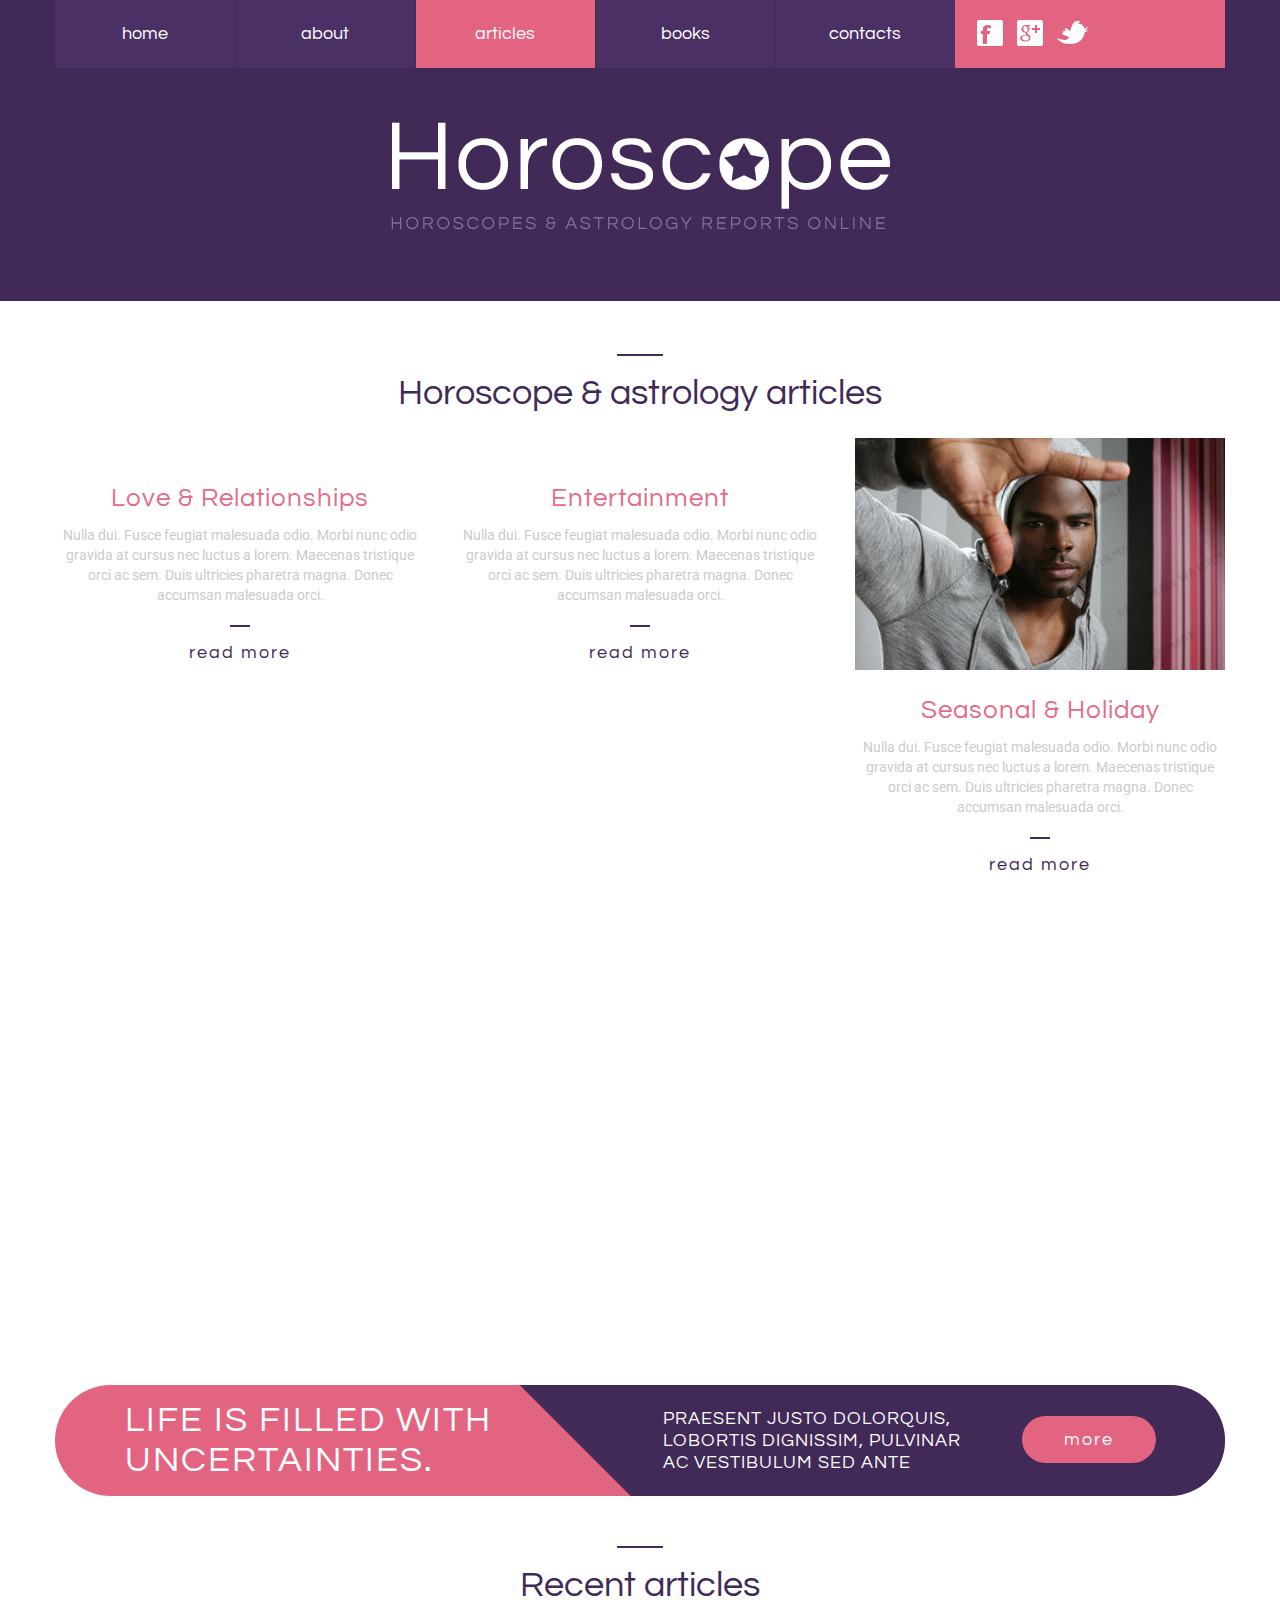
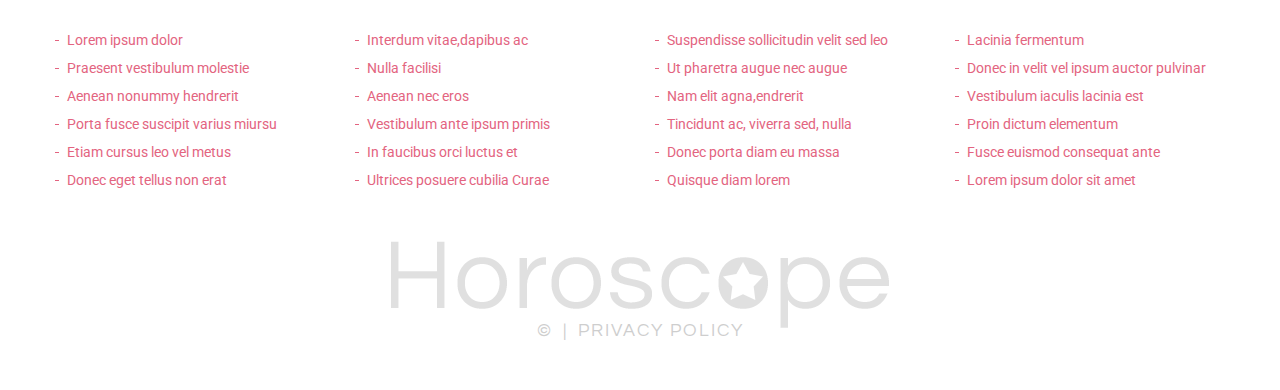
==== commit d24b591e: "sk" ====
--- a/articles.html
+++ b/articles.html
@@ -95,7 +95,7 @@
                 <div class="col-lg-4 col-md-4 col-sm-4 maxheight wow fadeInUp">
                     <div class="thumb-pad4 indent">
                         <div class="thumbnail">
-                            <figure><img src="img/page3_pic1.jpg" alt=""></figure>
+                            <figure><img src="img/whatisAstrology.jpg" alt=""></figure>
                             <div class="caption">
                                 <h4>Love & Relationships</h4>
                                 <p>Nulla dui. Fusce feugiat malesuada odio. Morbi nunc odio gravida at cursus nec luctus a lorem. Maecenas tristique orci ac sem. Duis ultricies pharetra magna. Donec accumsan malesuada orci. </p>
@@ -107,7 +107,7 @@
                 <div class="col-lg-4 col-md-4 col-sm-4 maxheight wow fadeInUp" data-wow-delay="0.1s">
                     <div class="thumb-pad4 indent">
                         <div class="thumbnail">
-                            <figure><img src="img/page3_pic2.jpg" alt=""></figure>
+                            <figure><img src="img/whatisAstrology.jpg" alt=""></figure>
                             <div class="caption">
                                 <h4>Entertainment</h4>
                                 <p>Nulla dui. Fusce feugiat malesuada odio. Morbi nunc odio gravida at cursus nec luctus a lorem. Maecenas tristique orci ac sem. Duis ultricies pharetra magna. Donec accumsan malesuada orci. </p>
